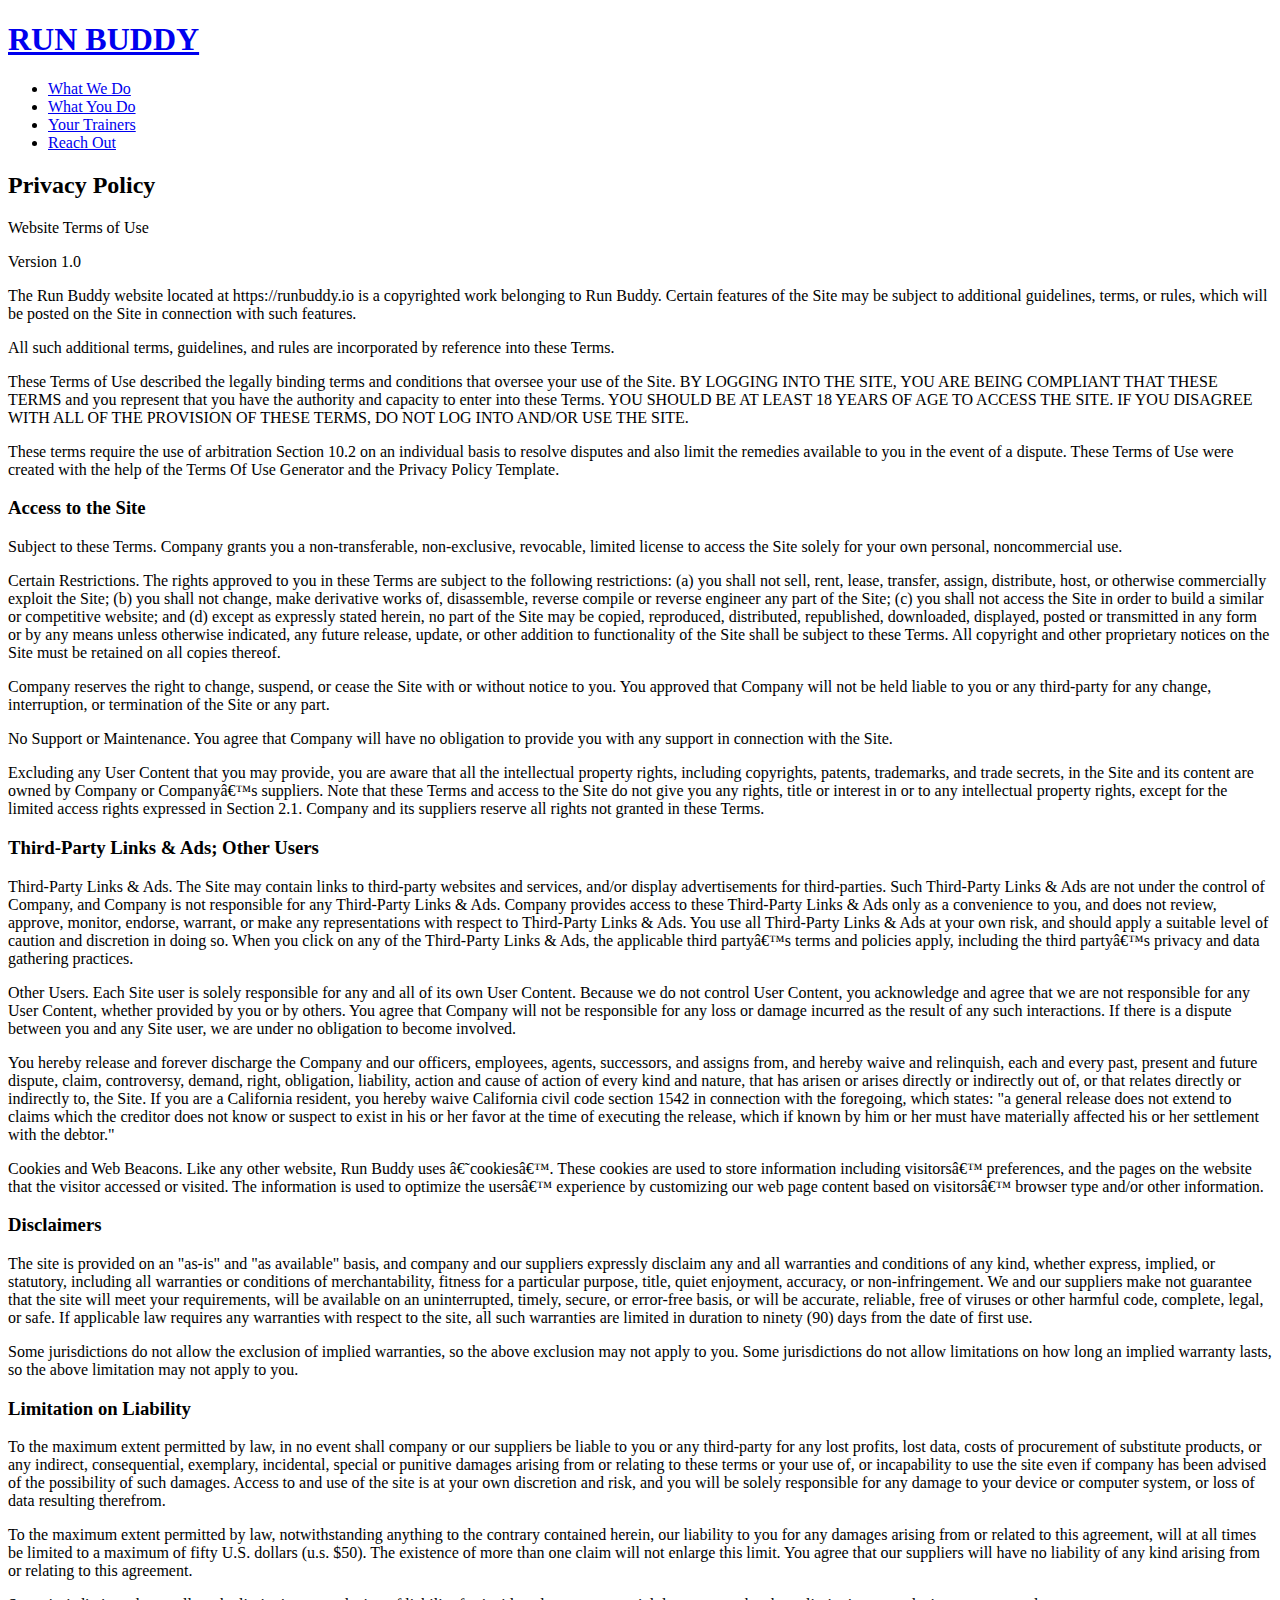
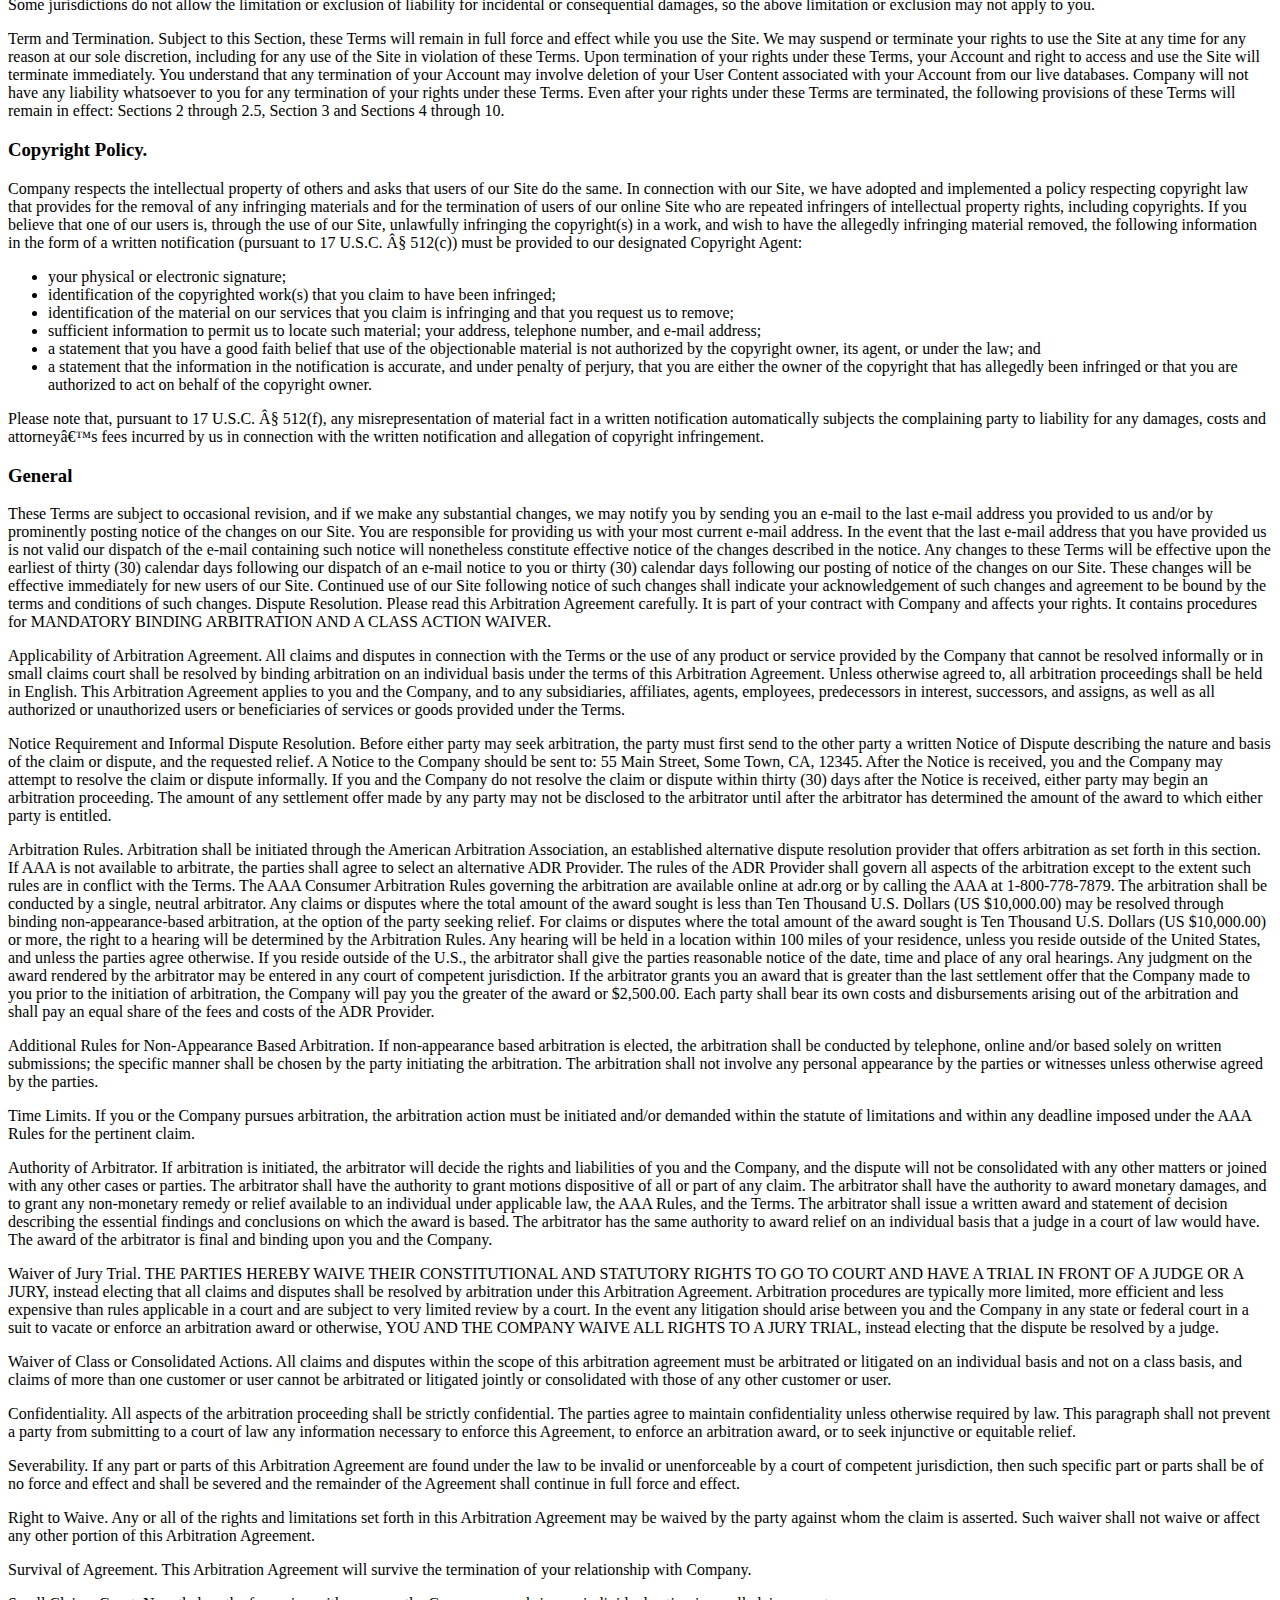
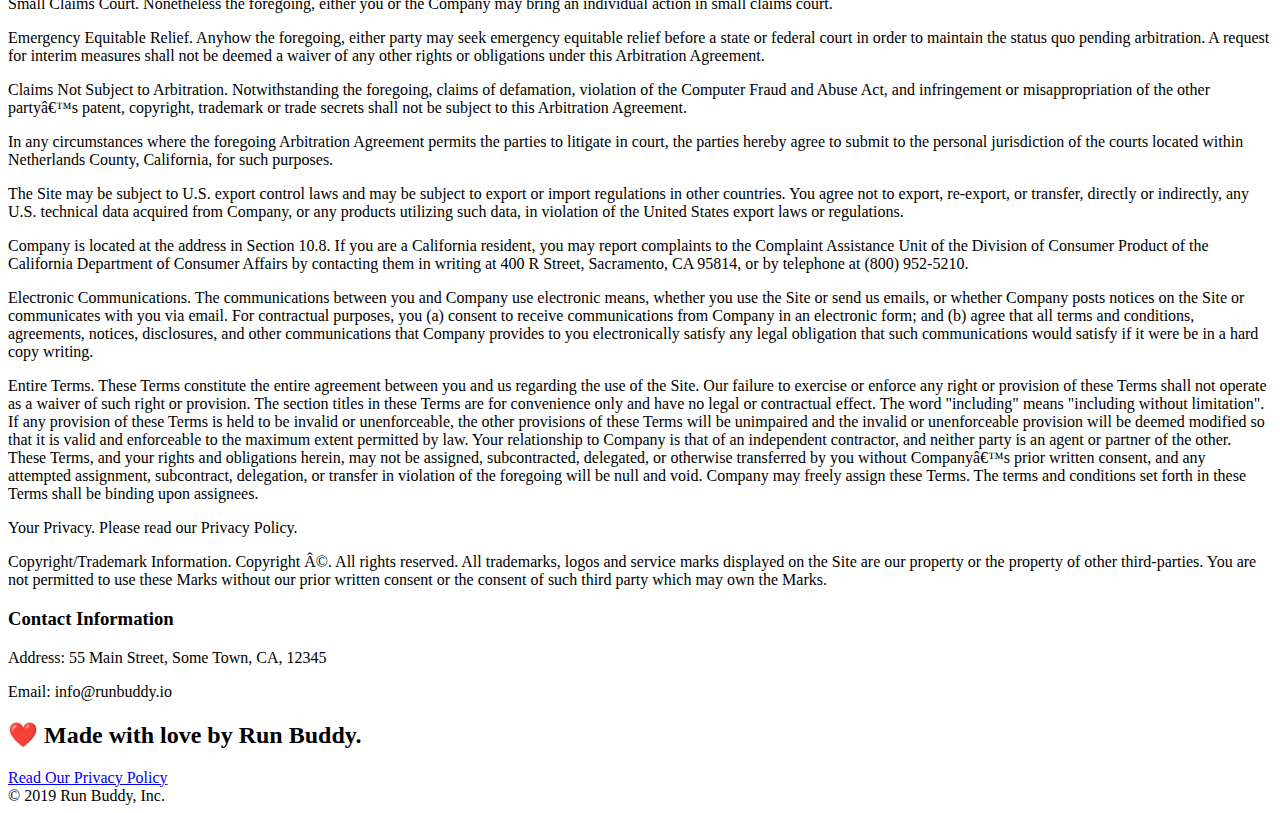
==== privacy-policy.html @ 2b1c7344 "added privacy-policy html and formatted index.html some as well" ====
<!DOCTYPE html>
<html lang="en">
  <head>
    <meta charset="UTF-8" />
    <title>Privacy Policy-Run Buddy</title>
  </head>
  <body>
      <header>
            <h1>  
                <a href="/">RUN BUDDY</a>
            </h1>
            <nav>
                <ul>
                    <li>
                        <a href="./index.html#what-we-do">What We Do</a>
                    </li>

                    <li>
                        <a href="./index.html#what-you-do">What You Do</a>
                    </li>

                    <li>
                        <a href="./index.html#your-trainers">Your Trainers</a>
                    </li>

                    <li>
                        <a href="./index.html#reach-out">Reach Out</a>
                    </li>
                </ul>
            </nav>
        </header>
        <section class="hero">
            <h2 class="page-title">
                Privacy Policy
            </h2>
        </section>
        <article class="secondary-content">
            <p>
                Website Terms of Use
              </p>
        
              <p>
                Version 1.0
              </p>
        
              <p>
                The Run Buddy website located at https://runbuddy.io is a copyrighted work belonging to Run Buddy. Certain
                features of the Site may be subject to additional guidelines, terms, or rules, which will be posted on the Site
                in connection with such features.
              </p>
        
              <p>
                All such additional terms, guidelines, and rules are incorporated by reference into these Terms.
              </p>
        
              <p>
                These Terms of Use described the legally binding terms and conditions that oversee your use of the Site. BY
                LOGGING INTO THE SITE, YOU ARE BEING COMPLIANT THAT THESE TERMS and you represent that you have the authority
                and capacity to enter into these Terms. YOU SHOULD BE AT LEAST 18 YEARS OF AGE TO ACCESS THE SITE. IF YOU
                DISAGREE WITH ALL OF THE PROVISION OF THESE TERMS, DO NOT LOG INTO AND/OR USE THE SITE.
              </p>
        
              <p>
                These terms require the use of arbitration Section 10.2 on an individual basis to resolve disputes and also
                limit the remedies available to you in the event of a dispute. These Terms of Use were created with the help of
                the Terms Of Use Generator and the Privacy Policy Template.
              </p>
        
              <h3>
                Access to the Site
              </h3>
        
              <p>
                Subject to these Terms. Company grants you a non-transferable, non-exclusive, revocable, limited license to
                access the Site solely for your own personal, noncommercial use.
              </p>
        
              <p>
                Certain Restrictions. The rights approved to you in these Terms are subject to the following restrictions: (a)
                you shall not sell, rent, lease, transfer, assign, distribute, host, or otherwise commercially exploit the Site;
                (b) you shall not change, make derivative works of, disassemble, reverse compile or reverse engineer any part of
                the Site; (c) you shall not access the Site in order to build a similar or competitive website; and (d) except
                as expressly stated herein, no part of the Site may be copied, reproduced, distributed, republished, downloaded,
                displayed, posted or transmitted in any form or by any means unless otherwise indicated, any future release,
                update, or other addition to functionality of the Site shall be subject to these Terms. All copyright and other
                proprietary notices on the Site must be retained on all copies thereof.
              </p>
        
              <p>
                Company reserves the right to change, suspend, or cease the Site with or without notice to you. You approved
                that Company will not be held liable to you or any third-party for any change, interruption, or termination of
                the Site or any part.
              </p>
        
              <p>
                No Support or Maintenance. You agree that Company will have no obligation to provide you with any support in
                connection with the Site.
              </p>
        
              <p>
                Excluding any User Content that you may provide, you are aware that all the intellectual property rights,
                including copyrights, patents, trademarks, and trade secrets, in the Site and its content are owned by Company
                or Companyâ€™s suppliers. Note that these Terms and access to the Site do not give you any rights, title or
                interest in or to any intellectual property rights, except for the limited access rights expressed in Section
                2.1. Company and its suppliers reserve all rights not granted in these Terms.
              </p>
        
              <h3>
                Third-Party Links & Ads; Other Users
              </h3>
        
              <p>
                Third-Party Links & Ads. The Site may contain links to third-party websites and services, and/or display
                advertisements for third-parties. Such Third-Party Links & Ads are not under the control of Company, and Company
                is not responsible for any Third-Party Links & Ads. Company provides access to these Third-Party Links & Ads
                only as a convenience to you, and does not review, approve, monitor, endorse, warrant, or make any
                representations with respect to Third-Party Links & Ads. You use all Third-Party Links & Ads at your own risk,
                and should apply a suitable level of caution and discretion in doing so. When you click on any of the
                Third-Party Links & Ads, the applicable third partyâ€™s terms and policies apply, including the third partyâ€™s
                privacy and data gathering practices.
              </p>
        
              <p>
                Other Users. Each Site user is solely responsible for any and all of its own User Content. Because we do not
                control User Content, you acknowledge and agree that we are not responsible for any User Content, whether
                provided by you or by others. You agree that Company will not be responsible for any loss or damage incurred as
                the result of any such interactions. If there is a dispute between you and any Site user, we are under no
                obligation to become involved.
              </p>
        
              <p>
                You hereby release and forever discharge the Company and our officers, employees, agents, successors, and
                assigns from, and hereby waive and relinquish, each and every past, present and future dispute, claim,
                controversy, demand, right, obligation, liability, action and cause of action of every kind and nature, that has
                arisen or arises directly or indirectly out of, or that relates directly or indirectly to, the Site. If you are
                a California resident, you hereby waive California civil code section 1542 in connection with the foregoing,
                which states: "a general release does not extend to claims which the creditor does not know or suspect to exist
                in his or her favor at the time of executing the release, which if known by him or her must have materially
                affected his or her settlement with the debtor."
              </p>
        
              <p>
                Cookies and Web Beacons. Like any other website, Run Buddy uses â€˜cookiesâ€™. These cookies are used to store
                information including visitorsâ€™ preferences, and the pages on the website that the visitor accessed or visited.
                The information is used to optimize the usersâ€™ experience by customizing our web page content based on visitorsâ€™
                browser type and/or other information.
              </p>
        
              <h3>
                Disclaimers
              </h3>
        
              <p>
                The site is provided on an "as-is" and "as available" basis, and company and our suppliers expressly disclaim
                any and all warranties and conditions of any kind, whether express, implied, or statutory, including all
                warranties or conditions of merchantability, fitness for a particular purpose, title, quiet enjoyment, accuracy,
                or non-infringement. We and our suppliers make not guarantee that the site will meet your requirements, will be
                available on an uninterrupted, timely, secure, or error-free basis, or will be accurate, reliable, free of
                viruses or other harmful code, complete, legal, or safe. If applicable law requires any warranties with respect
                to the site, all such warranties are limited in duration to ninety (90) days from the date of first use.
              </p>
        
              <p>
                Some jurisdictions do not allow the exclusion of implied warranties, so the above exclusion may not apply to
                you. Some jurisdictions do not allow limitations on how long an implied warranty lasts, so the above limitation
                may not apply to you.
              </p>
        
              <h3>
                Limitation on Liability
              </h3>
        
              <p>
                To the maximum extent permitted by law, in no event shall company or our suppliers be liable to you or any
                third-party for any lost profits, lost data, costs of procurement of substitute products, or any indirect,
                consequential, exemplary, incidental, special or punitive damages arising from or relating to these terms or
                your use of, or incapability to use the site even if company has been advised of the possibility of such
                damages. Access to and use of the site is at your own discretion and risk, and you will be solely responsible
                for any damage to your device or computer system, or loss of data resulting therefrom.
              </p>
        
              <p>
                To the maximum extent permitted by law, notwithstanding anything to the contrary contained herein, our liability
                to you for any damages arising from or related to this agreement, will at all times be limited to a maximum of
                fifty U.S. dollars (u.s. $50). The existence of more than one claim will not enlarge this limit. You agree that
                our suppliers will have no liability of any kind arising from or relating to this agreement.
              </p>
        
              <p>
                Some jurisdictions do not allow the limitation or exclusion of liability for incidental or consequential
                damages, so the above limitation or exclusion may not apply to you.
              </p>
        
              <p>
                Term and Termination. Subject to this Section, these Terms will remain in full force and effect while you use
                the Site. We may suspend or terminate your rights to use the Site at any time for any reason at our sole
                discretion, including for any use of the Site in violation of these Terms. Upon termination of your rights under
                these Terms, your Account and right to access and use the Site will terminate immediately. You understand that
                any termination of your Account may involve deletion of your User Content associated with your Account from our
                live databases. Company will not have any liability whatsoever to you for any termination of your rights under
                these Terms. Even after your rights under these Terms are terminated, the following provisions of these Terms
                will remain in effect: Sections 2 through 2.5, Section 3 and Sections 4 through 10.
              </p>
        
              <h3>
                Copyright Policy.
              </h3>
        
              <p>
                Company respects the intellectual property of others and asks that users of our Site do the same. In connection
                with our Site, we have adopted and implemented a policy respecting copyright law that provides for the removal
                of any infringing materials and for the termination of users of our online Site who are repeated infringers of
                intellectual property rights, including copyrights. If you believe that one of our users is, through the use of
                our Site, unlawfully infringing the copyright(s) in a work, and wish to have the allegedly infringing material
                removed, the following information in the form of a written notification (pursuant to 17 U.S.C. Â§ 512(c)) must
                be provided to our designated Copyright Agent:
              </p>
        
              <ul>
                <li>
                  your physical or electronic signature;
                </li>
                <li>
                  identification of the copyrighted work(s) that you claim to have been infringed;
                </li>
                <li>
                  identification of the material on our services that you claim is infringing and that you request us to remove;
                </li>
                <li>
                  sufficient information to permit us to locate such material; your address, telephone number, and e-mail
                  address;
                </li>
                <li>
                  a statement that you have a good faith belief that use of the objectionable material is not authorized by the
                  copyright owner, its agent, or under the law; and
                </li>
                <li>
                  a statement that the information in the notification is accurate, and under penalty of perjury, that you are
                  either the owner of the copyright that has allegedly been infringed or that you are authorized to act on
                  behalf of the copyright owner.
                </li>
              </ul>
        
              <p>
                Please note that, pursuant to 17 U.S.C. Â§ 512(f), any misrepresentation of material fact in a written
                notification automatically subjects the complaining party to liability for any damages, costs and attorneyâ€™s
                fees incurred by us in connection with the written notification and allegation of copyright infringement.
              </p>
        
              <h3>
                General
              </h3>
        
              <p>
                These Terms are subject to occasional revision, and if we make any substantial changes, we may notify you by
                sending you an e-mail to the last e-mail address you provided to us and/or by prominently posting notice of the
                changes on our Site. You are responsible for providing us with your most current e-mail address. In the event
                that the last e-mail address that you have provided us is not valid our dispatch of the e-mail containing such
                notice will nonetheless constitute effective notice of the changes described in the notice. Any changes to these
                Terms will be effective upon the earliest of thirty (30) calendar days following our dispatch of an e-mail
                notice to you or thirty (30) calendar days following our posting of notice of the changes on our Site. These
                changes will be effective immediately for new users of our Site. Continued use of our Site following notice of
                such changes shall indicate your acknowledgement of such changes and agreement to be bound by the terms and
                conditions of such changes. Dispute Resolution. Please read this Arbitration Agreement carefully. It is part of
                your contract with Company and affects your rights. It contains procedures for MANDATORY BINDING ARBITRATION AND
                A CLASS ACTION WAIVER.
              </p>
        
              <p>
                Applicability of Arbitration Agreement. All claims and disputes in connection with the Terms or the use of any
                product or service provided by the Company that cannot be resolved informally or in small claims court shall be
                resolved by binding arbitration on an individual basis under the terms of this Arbitration Agreement. Unless
                otherwise agreed to, all arbitration proceedings shall be held in English. This Arbitration Agreement applies to
                you and the Company, and to any subsidiaries, affiliates, agents, employees, predecessors in interest,
                successors, and assigns, as well as all authorized or unauthorized users or beneficiaries of services or goods
                provided under the Terms.
              </p>
        
              <p>
                Notice Requirement and Informal Dispute Resolution. Before either party may seek arbitration, the party must
                first send to the other party a written Notice of Dispute describing the nature and basis of the claim or
                dispute, and the requested relief. A Notice to the Company should be sent to: 55 Main Street, Some Town, CA,
                12345. After the Notice is received, you and the Company may attempt to resolve the claim or dispute informally.
                If you and the Company do not resolve the claim or dispute within thirty (30) days after the Notice is received,
                either party may begin an arbitration proceeding. The amount of any settlement offer made by any party may not
                be disclosed to the arbitrator until after the arbitrator has determined the amount of the award to which either
                party is entitled.
              </p>
        
              <p>
                Arbitration Rules. Arbitration shall be initiated through the American Arbitration Association, an established
                alternative dispute resolution provider that offers arbitration as set forth in this section. If AAA is not
                available to arbitrate, the parties shall agree to select an alternative ADR Provider. The rules of the ADR
                Provider shall govern all aspects of the arbitration except to the extent such rules are in conflict with the
                Terms. The AAA Consumer Arbitration Rules governing the arbitration are available online at adr.org or by
                calling the AAA at 1-800-778-7879. The arbitration shall be conducted by a single, neutral arbitrator. Any
                claims or disputes where the total amount of the award sought is less than Ten Thousand U.S. Dollars (US
                $10,000.00) may be resolved through binding non-appearance-based arbitration, at the option of the party seeking
                relief. For claims or disputes where the total amount of the award sought is Ten Thousand U.S. Dollars (US
                $10,000.00) or more, the right to a hearing will be determined by the Arbitration Rules. Any hearing will be
                held in a location within 100 miles of your residence, unless you reside outside of the United States, and
                unless the parties agree otherwise. If you reside outside of the U.S., the arbitrator shall give the parties
                reasonable notice of the date, time and place of any oral hearings. Any judgment on the award rendered by the
                arbitrator may be entered in any court of competent jurisdiction. If the arbitrator grants you an award that is
                greater than the last settlement offer that the Company made to you prior to the initiation of arbitration, the
                Company will pay you the greater of the award or $2,500.00. Each party shall bear its own costs and
                disbursements arising out of the arbitration and shall pay an equal share of the fees and costs of the ADR
                Provider.
              </p>
        
              <p>
                Additional Rules for Non-Appearance Based Arbitration. If non-appearance based arbitration is elected, the
                arbitration shall be conducted by telephone, online and/or based solely on written submissions; the specific
                manner shall be chosen by the party initiating the arbitration. The arbitration shall not involve any personal
                appearance by the parties or witnesses unless otherwise agreed by the parties.
              </p>
        
              <p>
                Time Limits. If you or the Company pursues arbitration, the arbitration action must be initiated and/or demanded
                within the statute of limitations and within any deadline imposed under the AAA Rules for the pertinent claim.
              </p>
        
              <p>
                Authority of Arbitrator. If arbitration is initiated, the arbitrator will decide the rights and liabilities of
                you and the Company, and the dispute will not be consolidated with any other matters or joined with any other
                cases or parties. The arbitrator shall have the authority to grant motions dispositive of all or part of any
                claim. The arbitrator shall have the authority to award monetary damages, and to grant any non-monetary remedy
                or relief available to an individual under applicable law, the AAA Rules, and the Terms. The arbitrator shall
                issue a written award and statement of decision describing the essential findings and conclusions on which the
                award is based. The arbitrator has the same authority to award relief on an individual basis that a judge in a
                court of law would have. The award of the arbitrator is final and binding upon you and the Company.
              </p>
        
              <p>
                Waiver of Jury Trial. THE PARTIES HEREBY WAIVE THEIR CONSTITUTIONAL AND STATUTORY RIGHTS TO GO TO COURT AND HAVE
                A TRIAL IN FRONT OF A JUDGE OR A JURY, instead electing that all claims and disputes shall be resolved by
                arbitration under this Arbitration Agreement. Arbitration procedures are typically more limited, more efficient
                and less expensive than rules applicable in a court and are subject to very limited review by a court. In the
                event any litigation should arise between you and the Company in any state or federal court in a suit to vacate
                or enforce an arbitration award or otherwise, YOU AND THE COMPANY WAIVE ALL RIGHTS TO A JURY TRIAL, instead
                electing that the dispute be resolved by a judge.
              </p>
        
              <p>
                Waiver of Class or Consolidated Actions. All claims and disputes within the scope of this arbitration agreement
                must be arbitrated or litigated on an individual basis and not on a class basis, and claims of more than one
                customer or user cannot be arbitrated or litigated jointly or consolidated with those of any other customer or
                user.
              </p>
        
              <p>
                Confidentiality. All aspects of the arbitration proceeding shall be strictly confidential. The parties agree to
                maintain confidentiality unless otherwise required by law. This paragraph shall not prevent a party from
                submitting to a court of law any information necessary to enforce this Agreement, to enforce an arbitration
                award, or to seek injunctive or equitable relief.
              </p>
        
              <p>
                Severability. If any part or parts of this Arbitration Agreement are found under the law to be invalid or
                unenforceable by a court of competent jurisdiction, then such specific part or parts shall be of no force and
                effect and shall be severed and the remainder of the Agreement shall continue in full force and effect.
              </p>
        
              <p>
                Right to Waive. Any or all of the rights and limitations set forth in this Arbitration Agreement may be waived
                by the party against whom the claim is asserted. Such waiver shall not waive or affect any other portion of this
                Arbitration Agreement.
              </p>
        
              <p>
                Survival of Agreement. This Arbitration Agreement will survive the termination of your relationship with
                Company.
              </p>
        
              <p>
                Small Claims Court. Nonetheless the foregoing, either you or the Company may bring an individual action in small
                claims court.
              </p>
        
              <p>
                Emergency Equitable Relief. Anyhow the foregoing, either party may seek emergency equitable relief before a
                state or federal court in order to maintain the status quo pending arbitration. A request for interim measures
                shall not be deemed a waiver of any other rights or obligations under this Arbitration Agreement.
              </p>
        
              <p>
                Claims Not Subject to Arbitration. Notwithstanding the foregoing, claims of defamation, violation of the
                Computer Fraud and Abuse Act, and infringement or misappropriation of the other partyâ€™s patent, copyright,
                trademark or trade secrets shall not be subject to this Arbitration Agreement.
              </p>
        
              <p>
                In any circumstances where the foregoing Arbitration Agreement permits the parties to litigate in court, the
                parties hereby agree to submit to the personal jurisdiction of the courts located within Netherlands County,
                California, for such purposes.
              </p>
        
              <p>
                The Site may be subject to U.S. export control laws and may be subject to export or import regulations in other
                countries. You agree not to export, re-export, or transfer, directly or indirectly, any U.S. technical data
                acquired from Company, or any products utilizing such data, in violation of the United States export laws or
                regulations.
              </p>
        
              <p>
                Company is located at the address in Section 10.8. If you are a California resident, you may report complaints
                to the Complaint Assistance Unit of the Division of Consumer Product of the California Department of Consumer
                Affairs by contacting them in writing at 400 R Street, Sacramento, CA 95814, or by telephone at (800) 952-5210.
              </p>
        
              <p>
                Electronic Communications. The communications between you and Company use electronic means, whether you use the
                Site or send us emails, or whether Company posts notices on the Site or communicates with you via email. For
                contractual purposes, you (a) consent to receive communications from Company in an electronic form; and (b)
                agree that all terms and conditions, agreements, notices, disclosures, and other communications that Company
                provides to you electronically satisfy any legal obligation that such communications would satisfy if it were be
                in a hard copy writing.
              </p>
        
              <p>
                Entire Terms. These Terms constitute the entire agreement between you and us regarding the use of the Site. Our
                failure to exercise or enforce any right or provision of these Terms shall not operate as a waiver of such right
                or provision. The section titles in these Terms are for convenience only and have no legal or contractual
                effect. The word "including" means "including without limitation". If any provision of these Terms is held to be
                invalid or unenforceable, the other provisions of these Terms will be unimpaired and the invalid or
                unenforceable provision will be deemed modified so that it is valid and enforceable to the maximum extent
                permitted by law. Your relationship to Company is that of an independent contractor, and neither party is an
                agent or partner of the other. These Terms, and your rights and obligations herein, may not be assigned,
                subcontracted, delegated, or otherwise transferred by you without Companyâ€™s prior written consent, and any
                attempted assignment, subcontract, delegation, or transfer in violation of the foregoing will be null and void.
                Company may freely assign these Terms. The terms and conditions set forth in these Terms shall be binding upon
                assignees.
              </p>
        
              <p>
                Your Privacy. Please read our Privacy Policy.
              </p>
        
              <p>
                Copyright/Trademark Information. Copyright Â©. All rights reserved. All trademarks, logos and service marks
                displayed on the Site are our property or the property of other third-parties. You are not permitted to use
                these Marks without our prior written consent or the consent of such third party which may own the Marks.
              </p>
        
              <h3>
                Contact Information
              </h3>
        
              <p>
                Address: 55 Main Street, Some Town, CA, 12345
              </p>
        
              <p>
                Email: info@runbuddy.io
              </p>        
        </article>
        <footer>
            <h2> ❤️ Made with love by Run Buddy.</h2>
            <div>
                <a href="#">Read Our Privacy Policy</a><br />
                &copy; 2019 Run Buddy, Inc.
            </div>
        </footer> 
  </body>
</html>
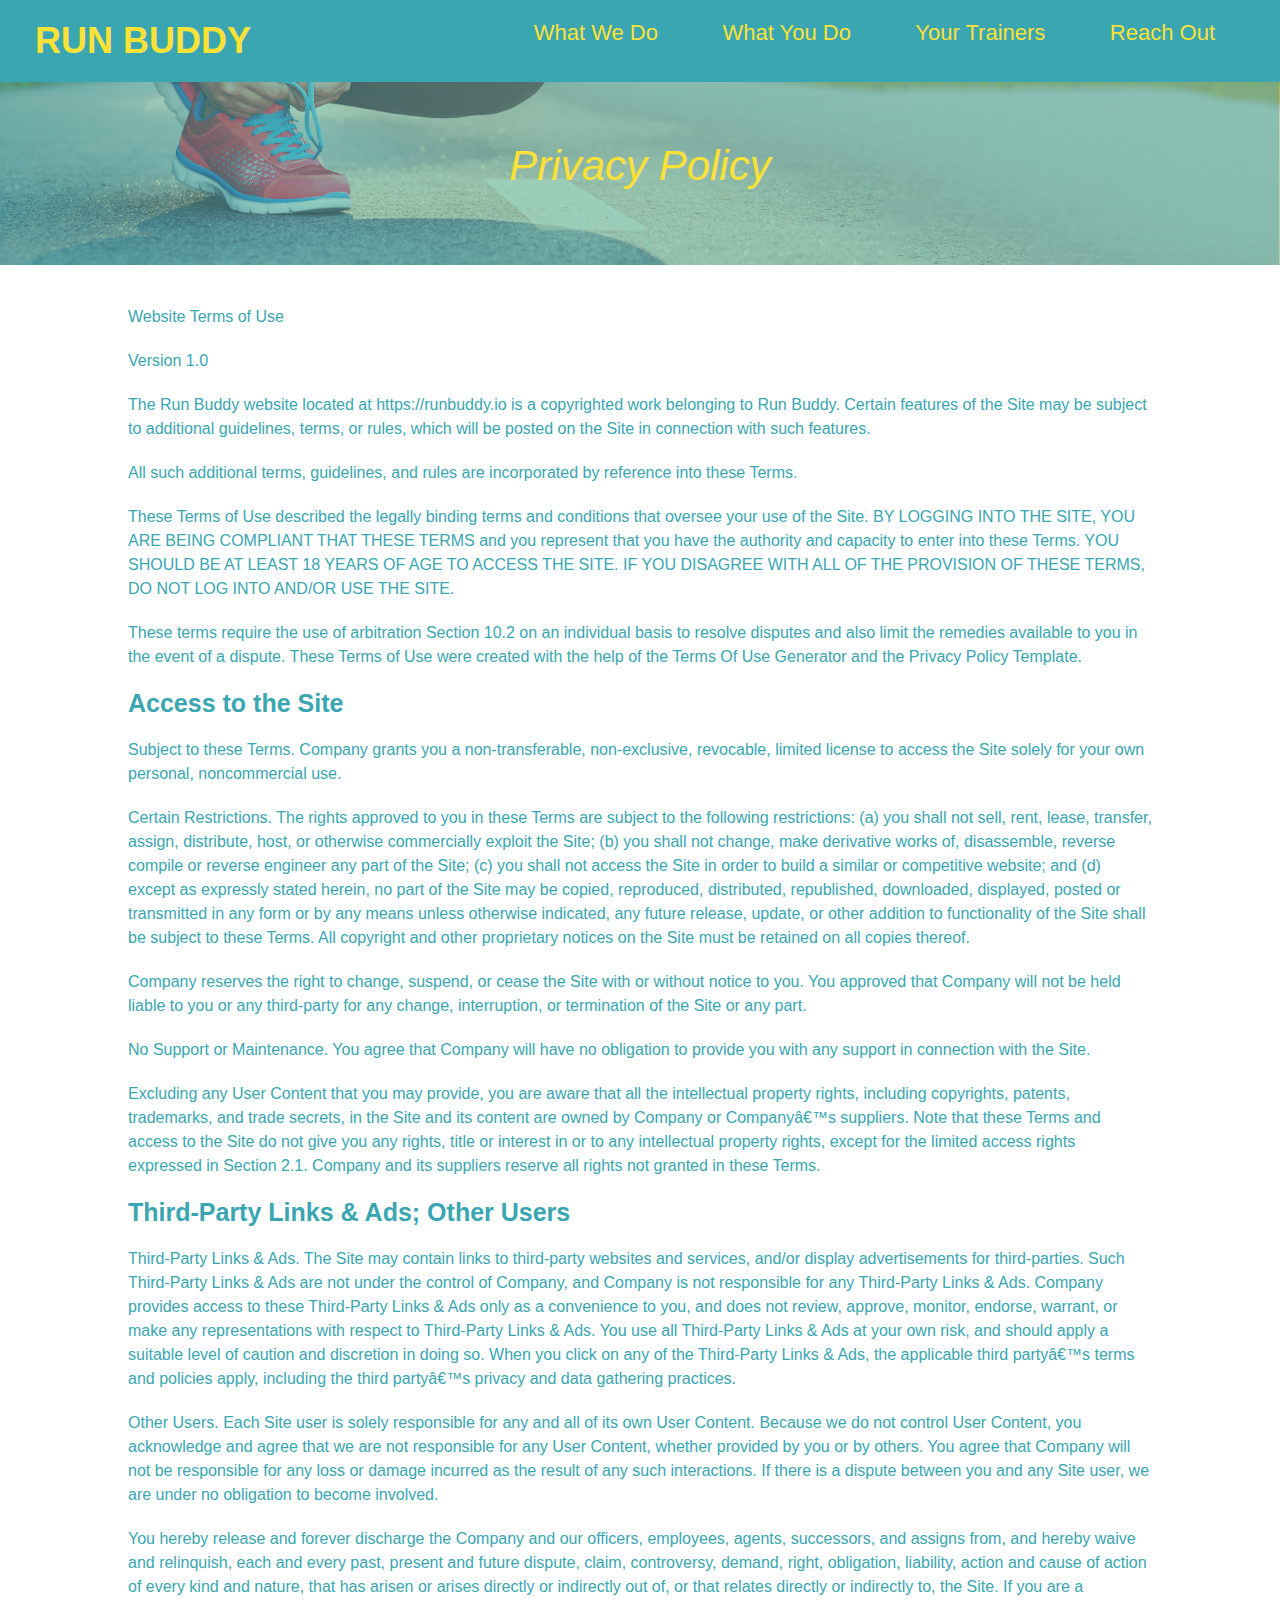
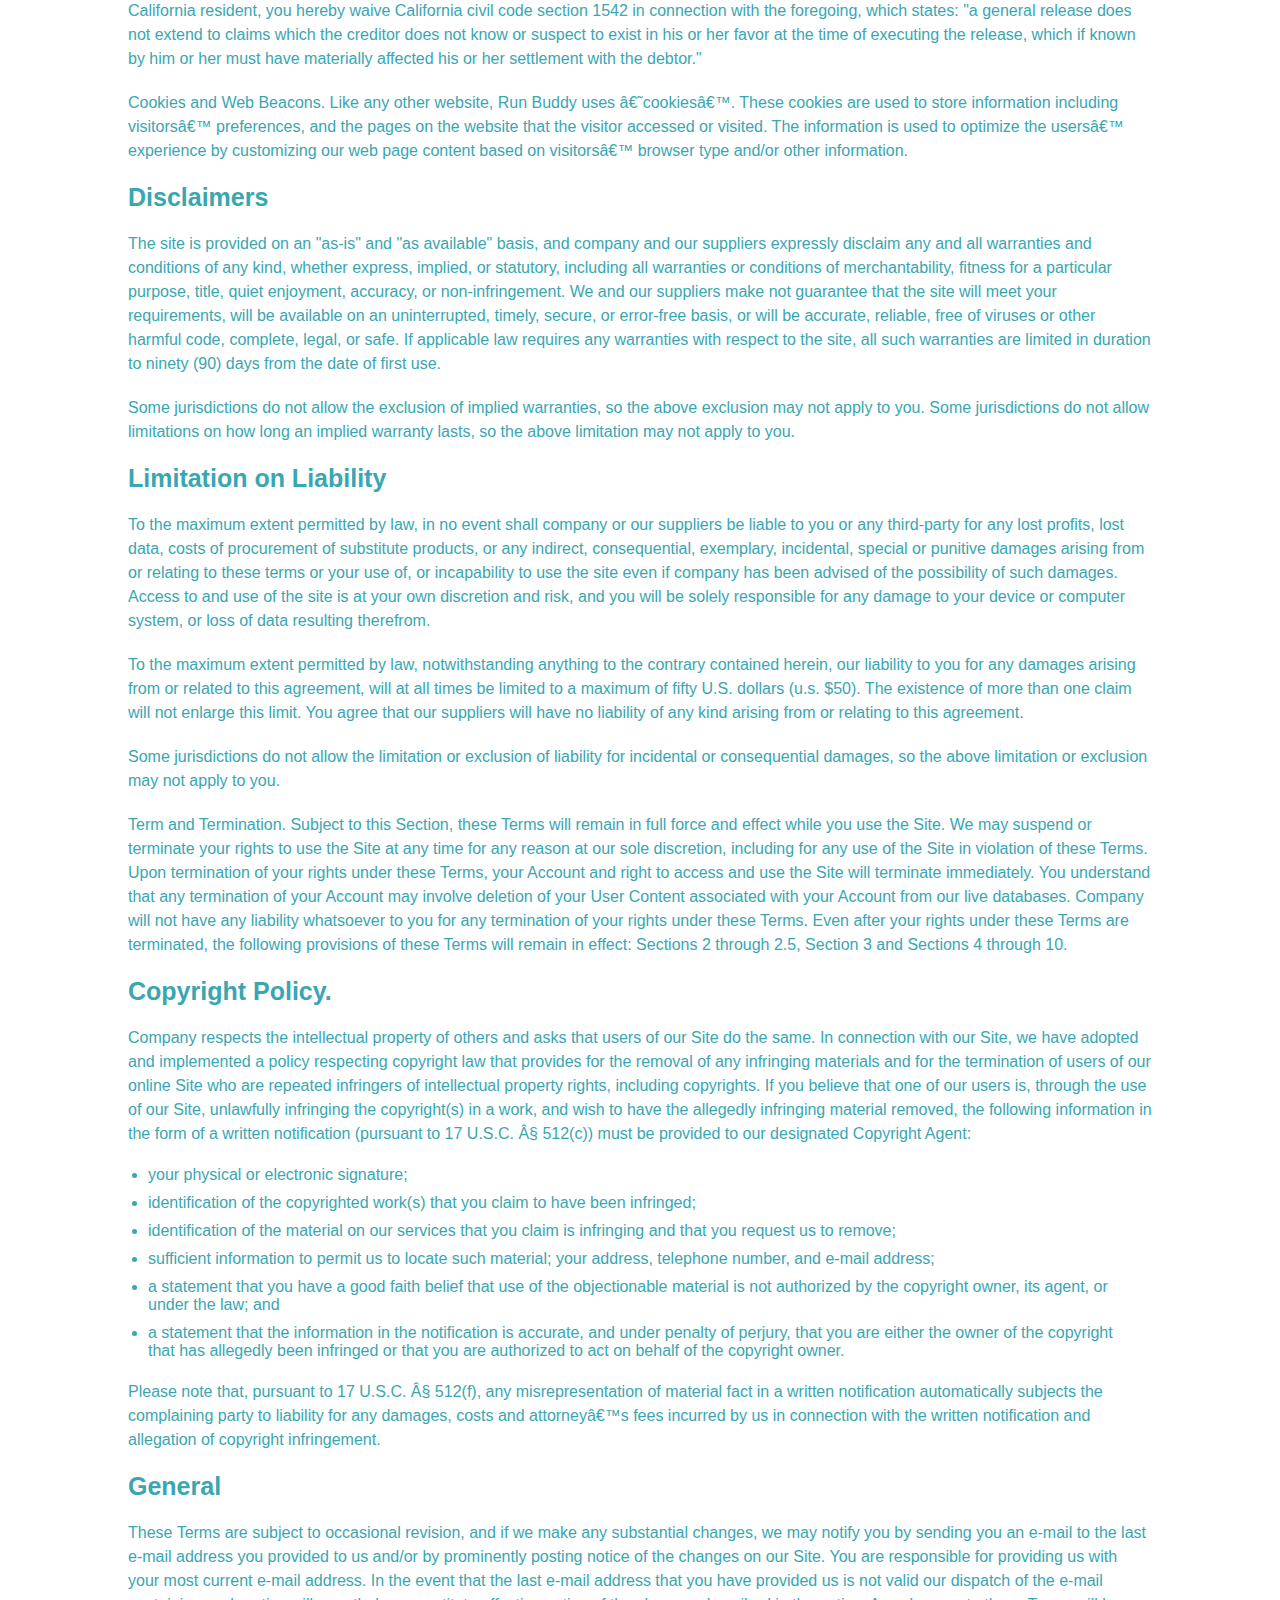
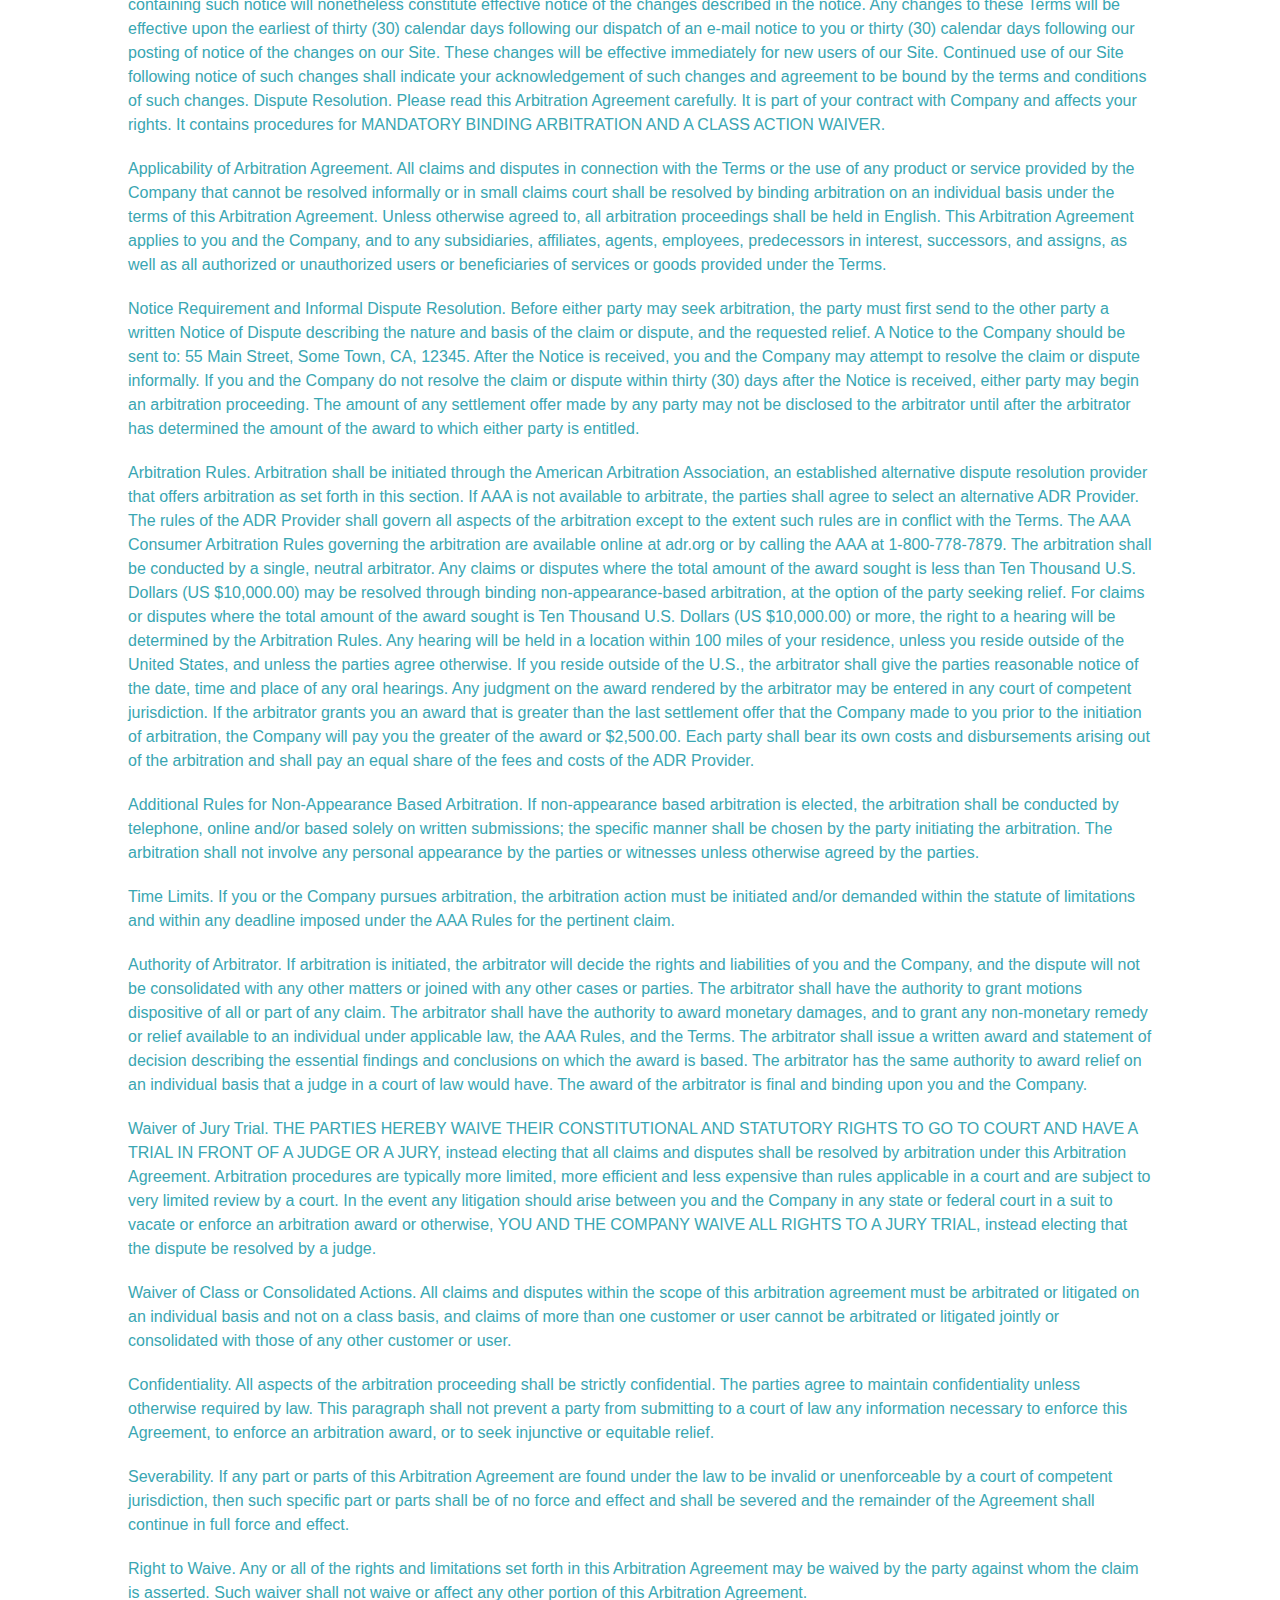
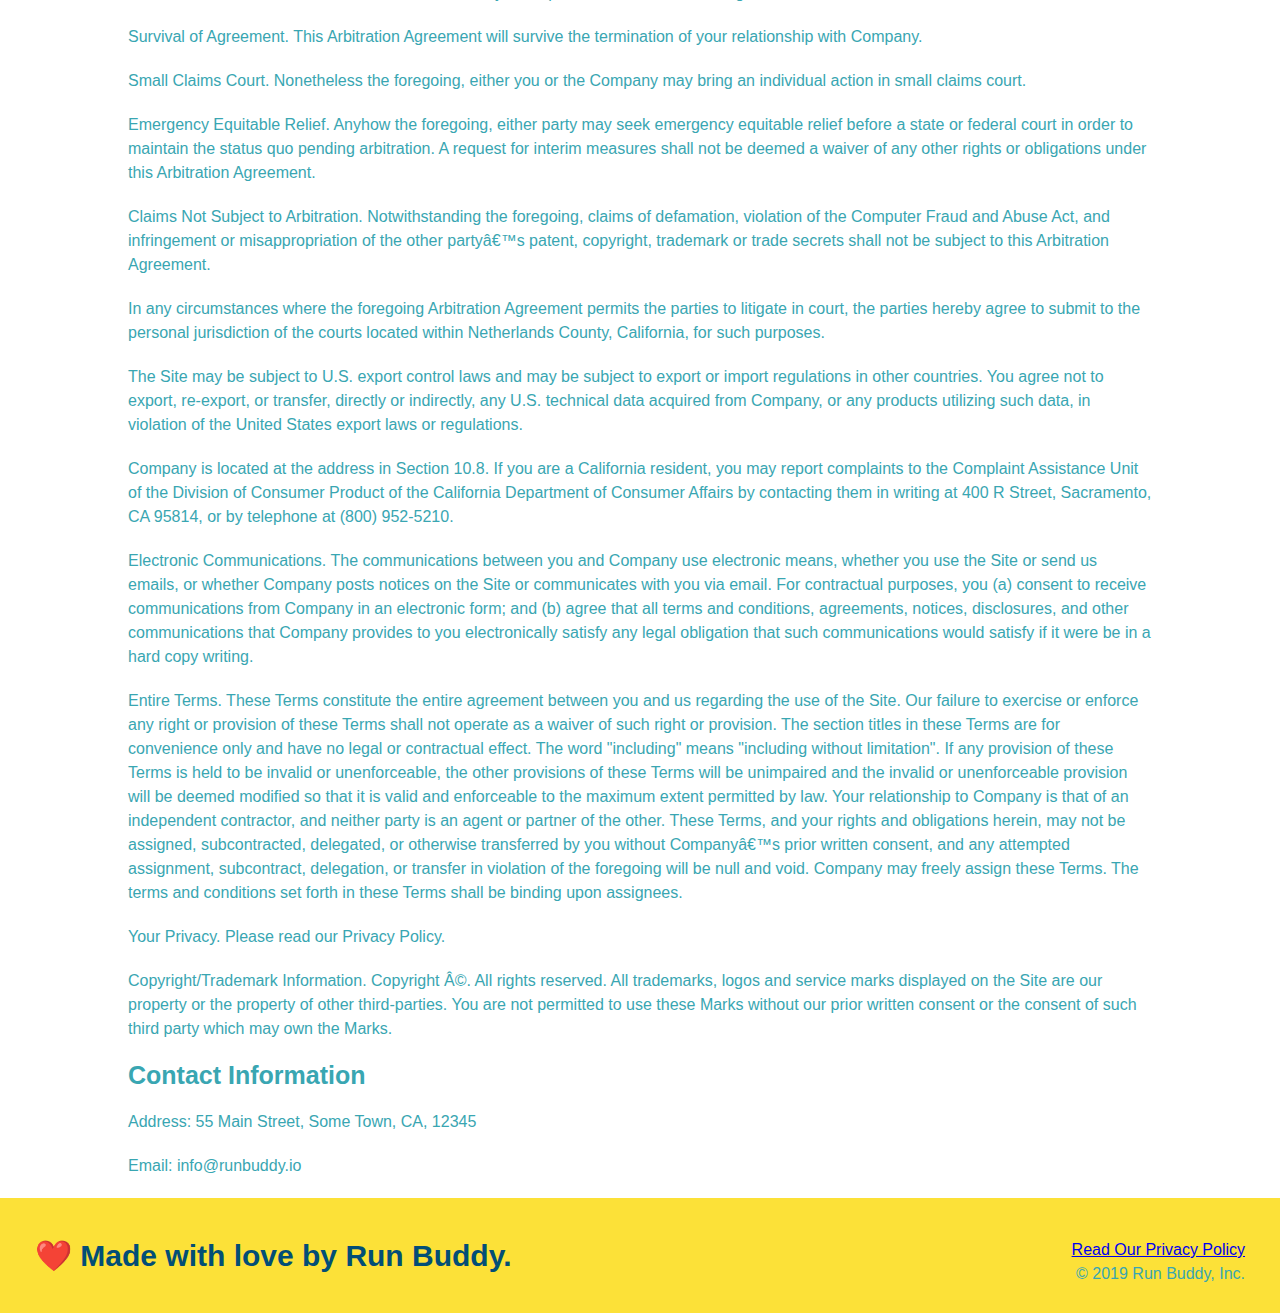
==== commit 0c322645: "added css styling with secondary-styles css file to the privacy policy page" ====
--- a/privacy-policy.html
+++ b/privacy-policy.html
@@ -3,6 +3,8 @@
   <head>
     <meta charset="UTF-8" />
     <title>Privacy Policy-Run Buddy</title>
+    <link rel="stylesheet" href="./assets/css/style.css"/>
+    <link rel="stylesheet" href="./assets/css/secondary-styles.css">
   </head>
   <body>
       <header>
--- a/assets/css/style.css
+++ b/assets/css/style.css
@@ -0,0 +1,278 @@
+* {
+    margin:0;
+    padding: 0;
+    box-sizing: border-box;
+}
+
+body {
+    color: #39a6b2;
+    font-family: Helvetica, Arial, sans-serif;
+}
+
+/*apply styles to <header>*/
+header {
+    padding: 20px 35px;
+    background-color: #39a6b2;
+}
+
+header h1 {
+    font-weight: bold;
+    font-size: 36px;
+    color: #fce138;
+    margin: o;
+    display: inline;
+}
+
+header a {
+    text-decoration: none; 
+    color: #fce138;
+}
+
+header nav {
+    float: right;
+    margin: 7px o;
+}
+
+header nav ul li {
+    display: inline;
+}
+
+header nav ul li a {
+    margin: 0 30px;
+    font-weight: lighter;
+    font-size: 22px;
+}
+
+footer {
+    background: #fce138;
+    width: 100%;
+    padding: 40px 35px;
+}
+
+footer h2 {
+    display: inline;
+    color: #024e76;
+    font-size: 30px;
+    margin: 0;
+}
+
+footer div {
+    float: right;
+    line-height: 1.5;
+    text-align: right;
+}
+
+footer a {
+    color: 024e76;
+}
+
+section {
+    padding:60px;  
+}
+
+/*Hero Style Start*/
+.hero {
+    background-image: url("../images/hero-bg.jpg");
+    height:600px;
+    background-size: cover;
+    background-position: center;
+    position: relative;
+}
+
+.hero-form {
+    border: 3px solid #024e76;
+    background-color: #fce138;
+    padding: 20px;
+    width: 500px;
+    color: #024e76;
+    position: absolute;
+    bottom:120px;
+    right:140px;
+}
+
+.hero-form h3 {
+    font-size: 24pt;
+    margin: 0;
+}
+
+.hero-form p {
+    margin: 5px 0 15px 0;
+}
+
+.form-input {
+    border: 1px solid #024e76;
+    display: block;
+    padding: 7px 15px;
+    font-size: 16px;
+    color: #024e76;
+    width: 100%;
+    margin-bottom: 15px;
+}
+
+.hero-form label {
+    margin: 0 5px;
+}
+
+.hero-form button{
+    color: #fce138;
+    background-color: #024e76;
+    border: none;
+    padding: 10px 20px;
+    font-size: 16px
+}
+/*Hero Style End*/
+
+/*What we do section*/
+.intro {
+    text-align: center;
+}
+
+.intro p {
+    line-height: 1.7;
+    color: #39a6b2;
+    width: 80%;
+    font-size: 20px;
+    margin: 0 auto;
+}
+
+/*what you do section*/
+.steps {
+    text-align: center;
+    background: #fce138;
+}
+
+/*identical stylings used throughout all of the page sections*/
+.section-title {
+    font-size: 55px;
+    color: #024e76;
+    margin-bottom: 35px;
+    padding: 0 100px 20px 100px;
+    display: inline-block;
+    border-bottom: 3px solid;
+}
+
+.primary-border {
+    border-color: #fce138;
+}
+
+.secondary-border {
+    border-color:#39a6b2;
+}
+/*end identical stylings used throughout all of the page sections*/
+
+.steps div {
+    margin-bottom: 80px;
+}
+
+.steps img {
+    width: 15%;
+    margin: 10px 0;
+}
+
+.steps h3 {
+    color: #024e76;
+    font-size: 46px;
+    margin-top: 10px;
+}
+
+.steps p {
+    color:#39a6b2;
+    font-size: 23px;
+}
+
+.steps span {
+    font-size: 38px;
+}
+
+/*Adding style to the trainer section*/
+.trainers {
+    text-align: center;
+    overflow: auto;
+}
+
+.trainer {
+    width: 900px;
+    margin: 0 auto 30px auto;
+    background: #024e76;
+    color:#fce138;
+    overflow: auto;
+}
+
+.trainer img {
+    width: 35%;
+    float: left;
+    overflow: auto;
+}
+
+.trainer-bio {
+    padding: 35px;
+    float: left;
+    width: 65%;
+    overflow: auto;
+}
+
+.text-left {
+    text-align: left;
+}
+
+.text-right {
+    text-align: right;
+}
+
+.trainer-bio h3 {
+    font-size: 32px;
+    margin-bottom:8px;
+}
+
+.trainer-bio h4 {
+    font-weight: lighter;
+    font-size: 26px;
+    margin-bottom: 25px;
+}
+
+.trainer-bio p {
+    font-size: 17px;
+    line-height: 1.3;
+}
+
+/*Styling the reach out section*/
+.contact {
+    text-align: center;
+    background-color: #024e76
+}
+
+.contact h2 {
+    color: #fce138;
+}
+
+.contact-info iframe {
+    width: 400px;
+    height: 400px;
+}
+
+.contact-info div {
+    width: 410px;
+    display: inline-block;
+    vertical-align: top;
+    text-align: left;
+    margin: 30px 0 0 60px;
+    color: white;
+  }
+
+.contact-info h3 {
+    color: #fce138;
+    font-size: 32px;
+}
+
+.contact-info p, .contact-info address {
+    margin: 20px 0;
+    line-height: 1.5;
+    font-size: 20px;
+    font-style: normal;
+}
+
+.contact-info a {
+    color: #fce138;
+}
+
+/*reach out section styling ends*/--- a/assets/css/secondary-styles.css
+++ b/assets/css/secondary-styles.css
@@ -0,0 +1,45 @@
+.hero {
+    background-position: bottom;
+    height: auto;
+    text-align: center;
+    margin-bottom: 40px;
+  }
+
+  .page-title {
+        color: #fce138;
+        display: inline-block;
+        border-bottom: 4px solid color;
+        padding: 0px 80px 15px 80px;
+        font-weight: normal;
+        font-size: 42px;
+        font-style: italic;
+  }
+
+  .secondary-content {
+      width: 80%;
+      margin: auto;
+  }
+
+  .secondary-content article {
+      color: #024e76;
+  }
+
+  .secondary-content h3 {
+      font-size: 25px;
+      margin: 20px 0px;  
+  }
+
+  .secondary-content p {
+      font-size: 16px;
+      line-height: 1.5;
+      margin: 20px 0px;
+  }
+
+  .secondary-content ul {
+      margin: 15px 20px;
+  }
+
+  .secondary-content li {
+    color:#39a6b2;
+    margin: 10px 0px;
+  }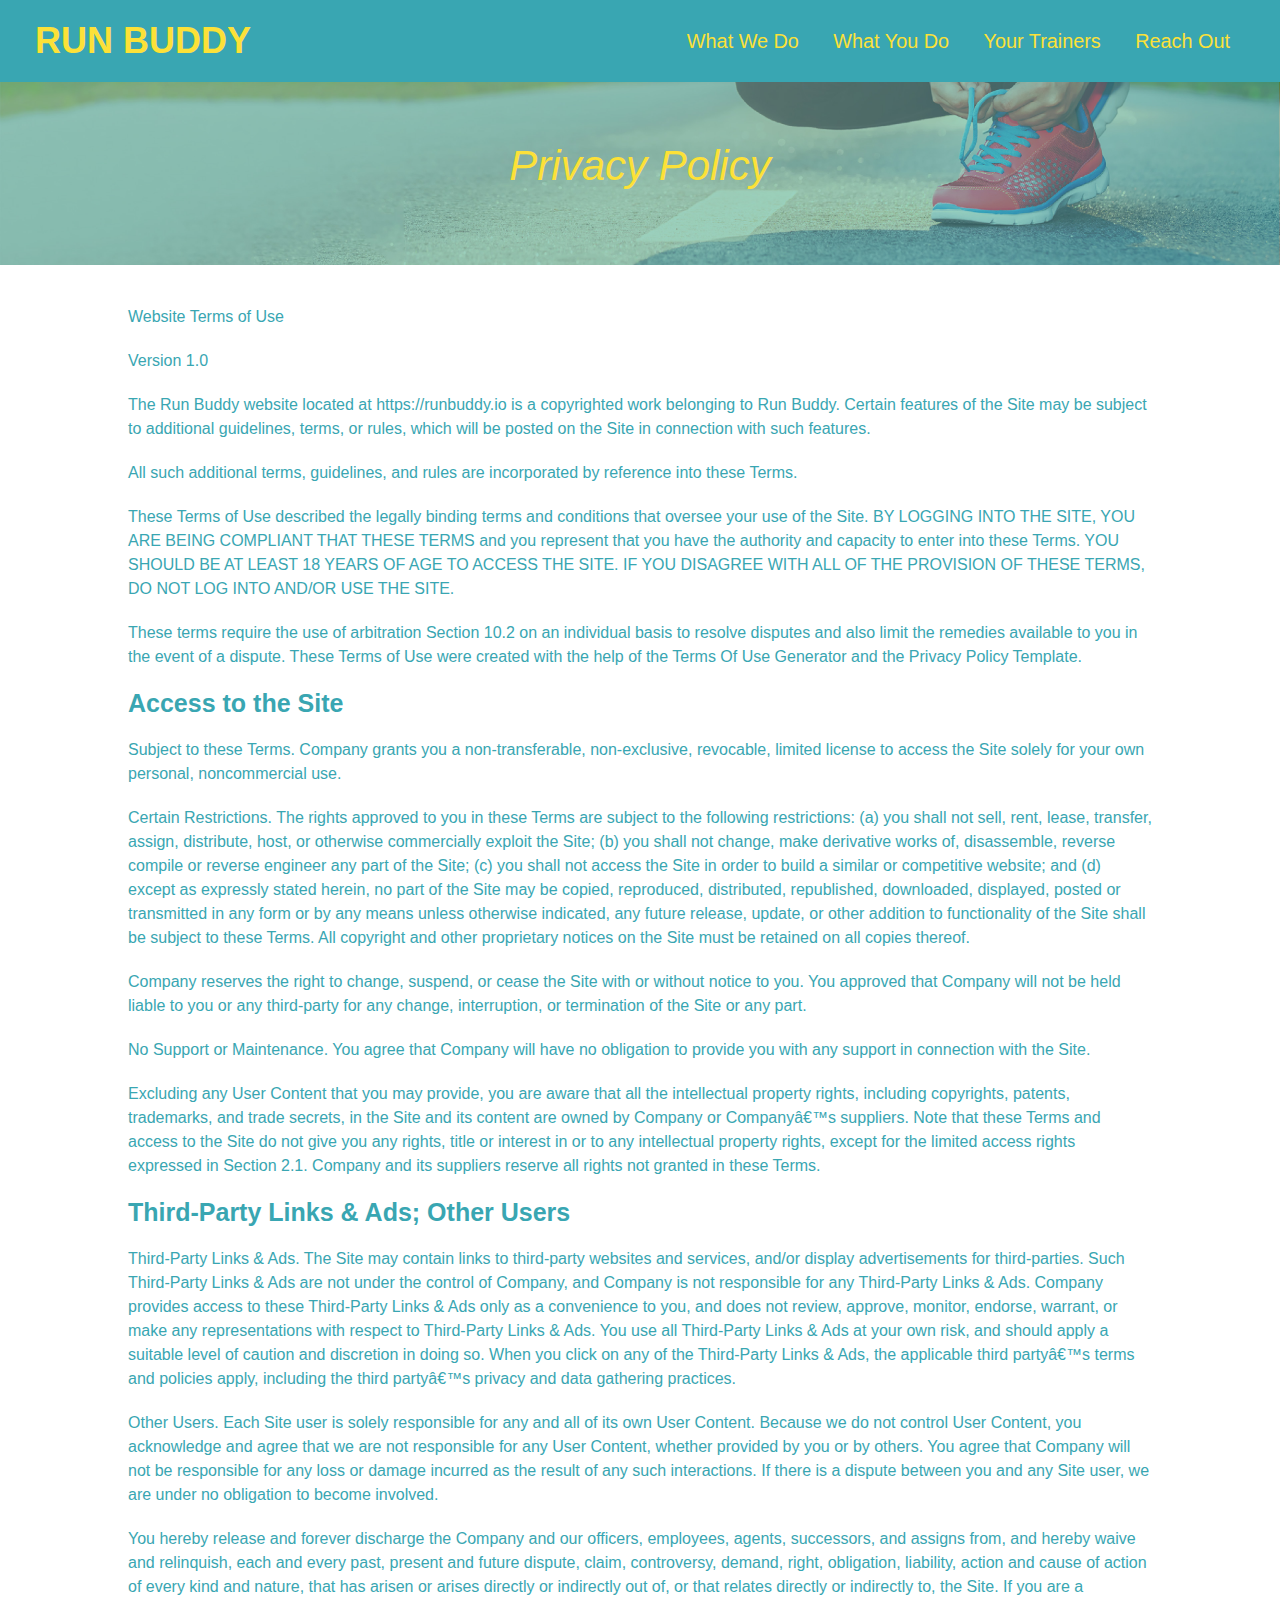
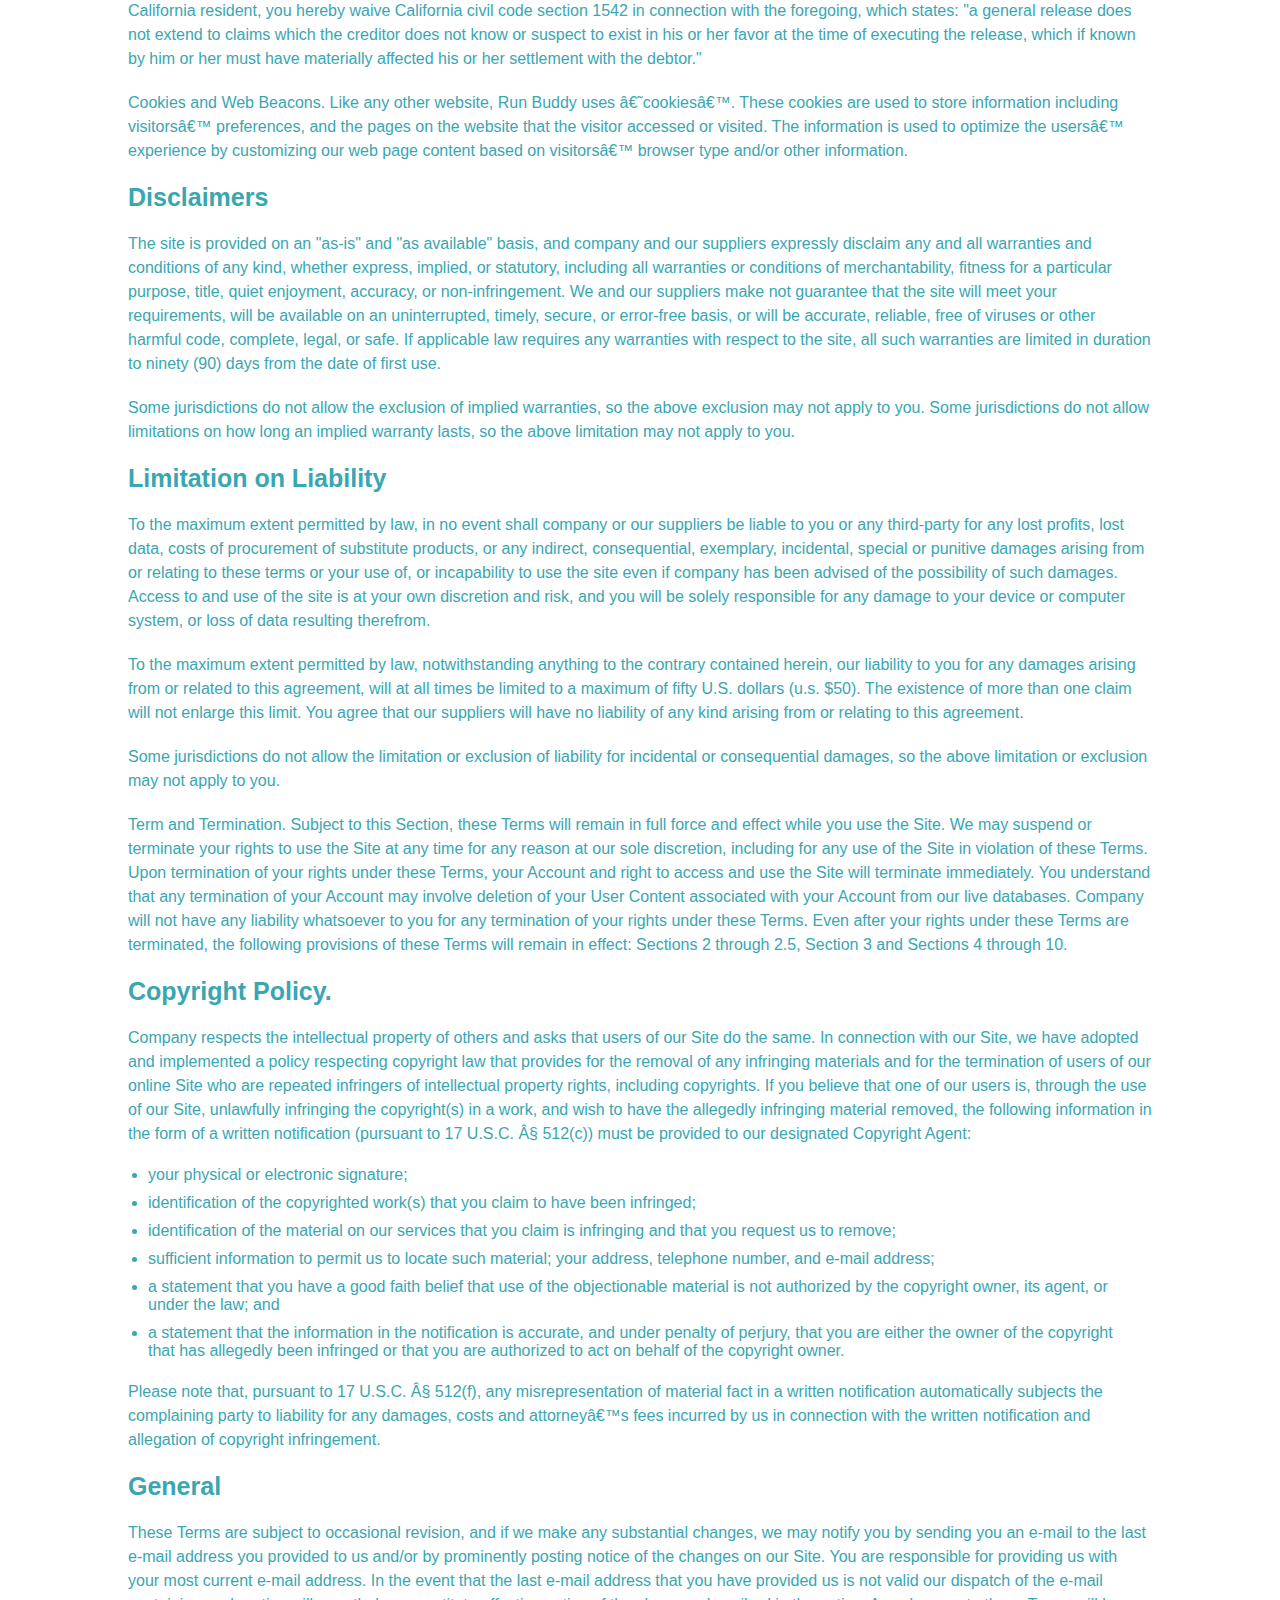
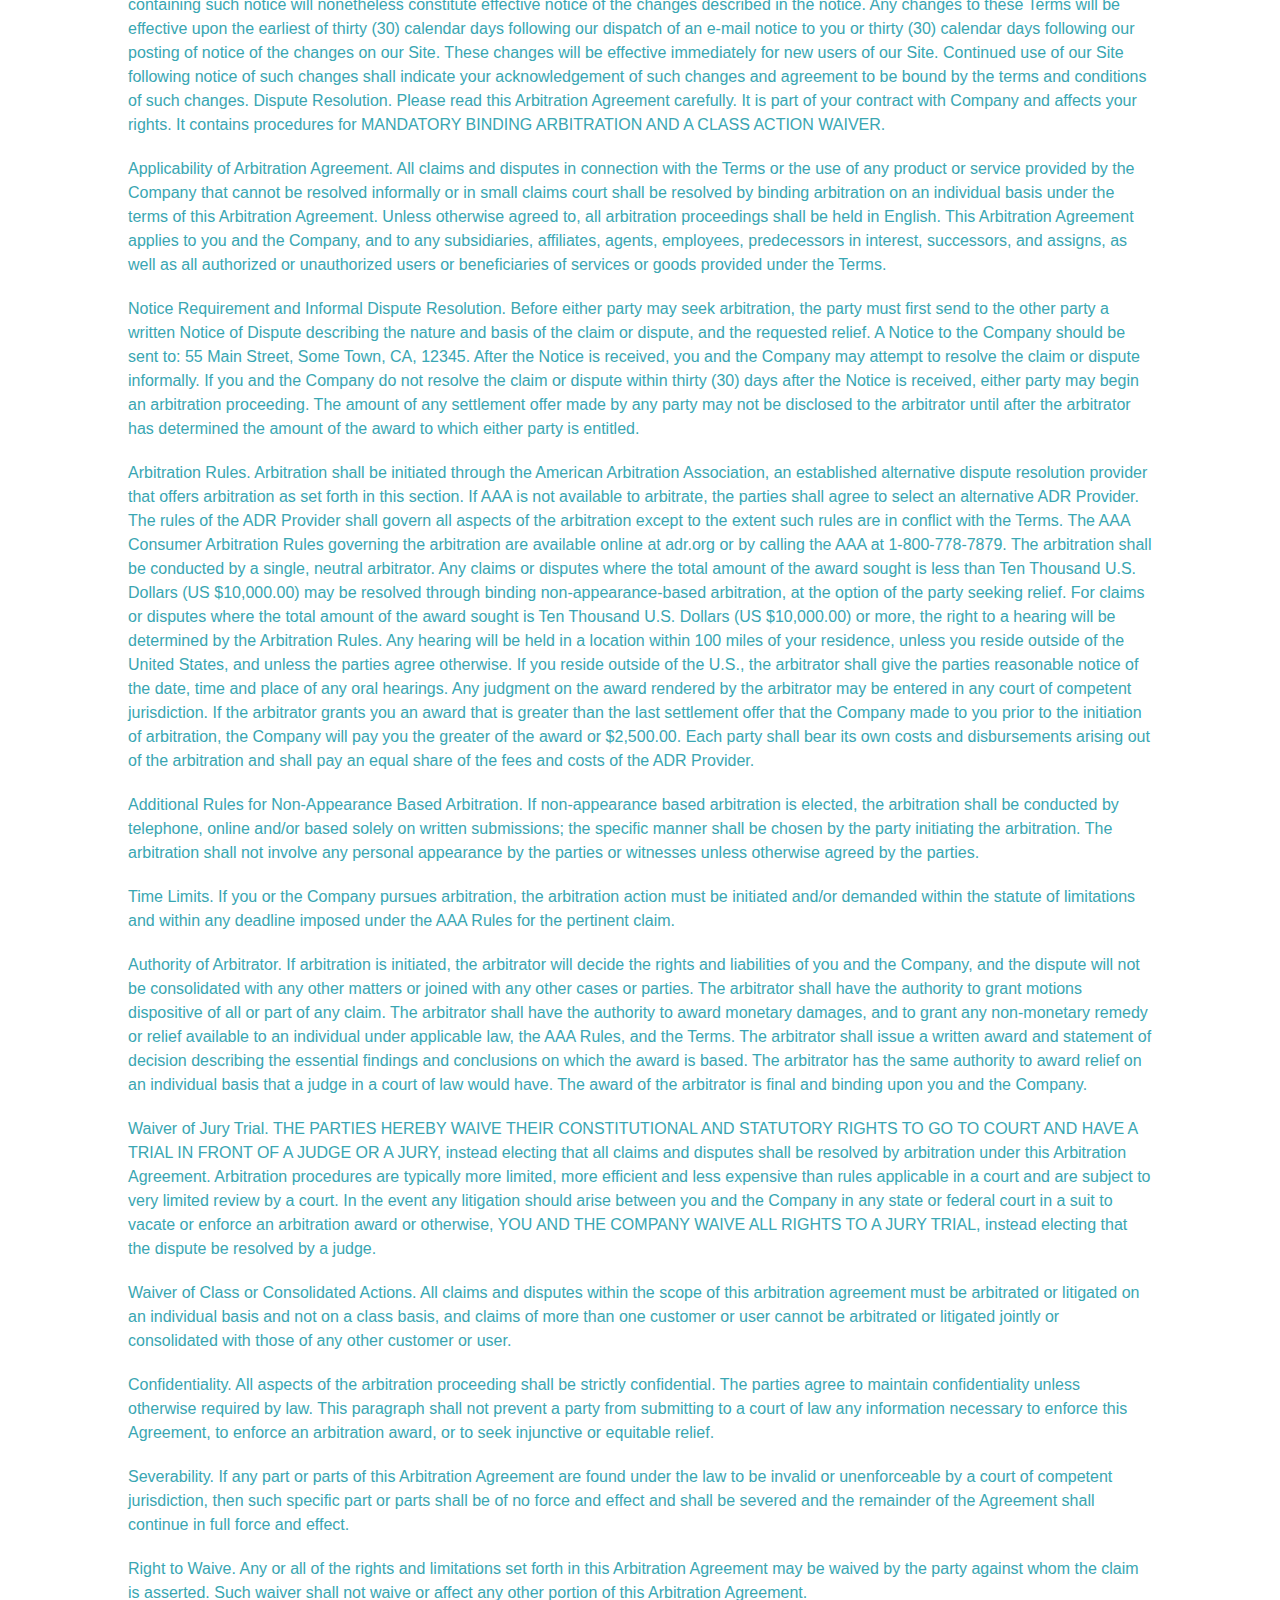
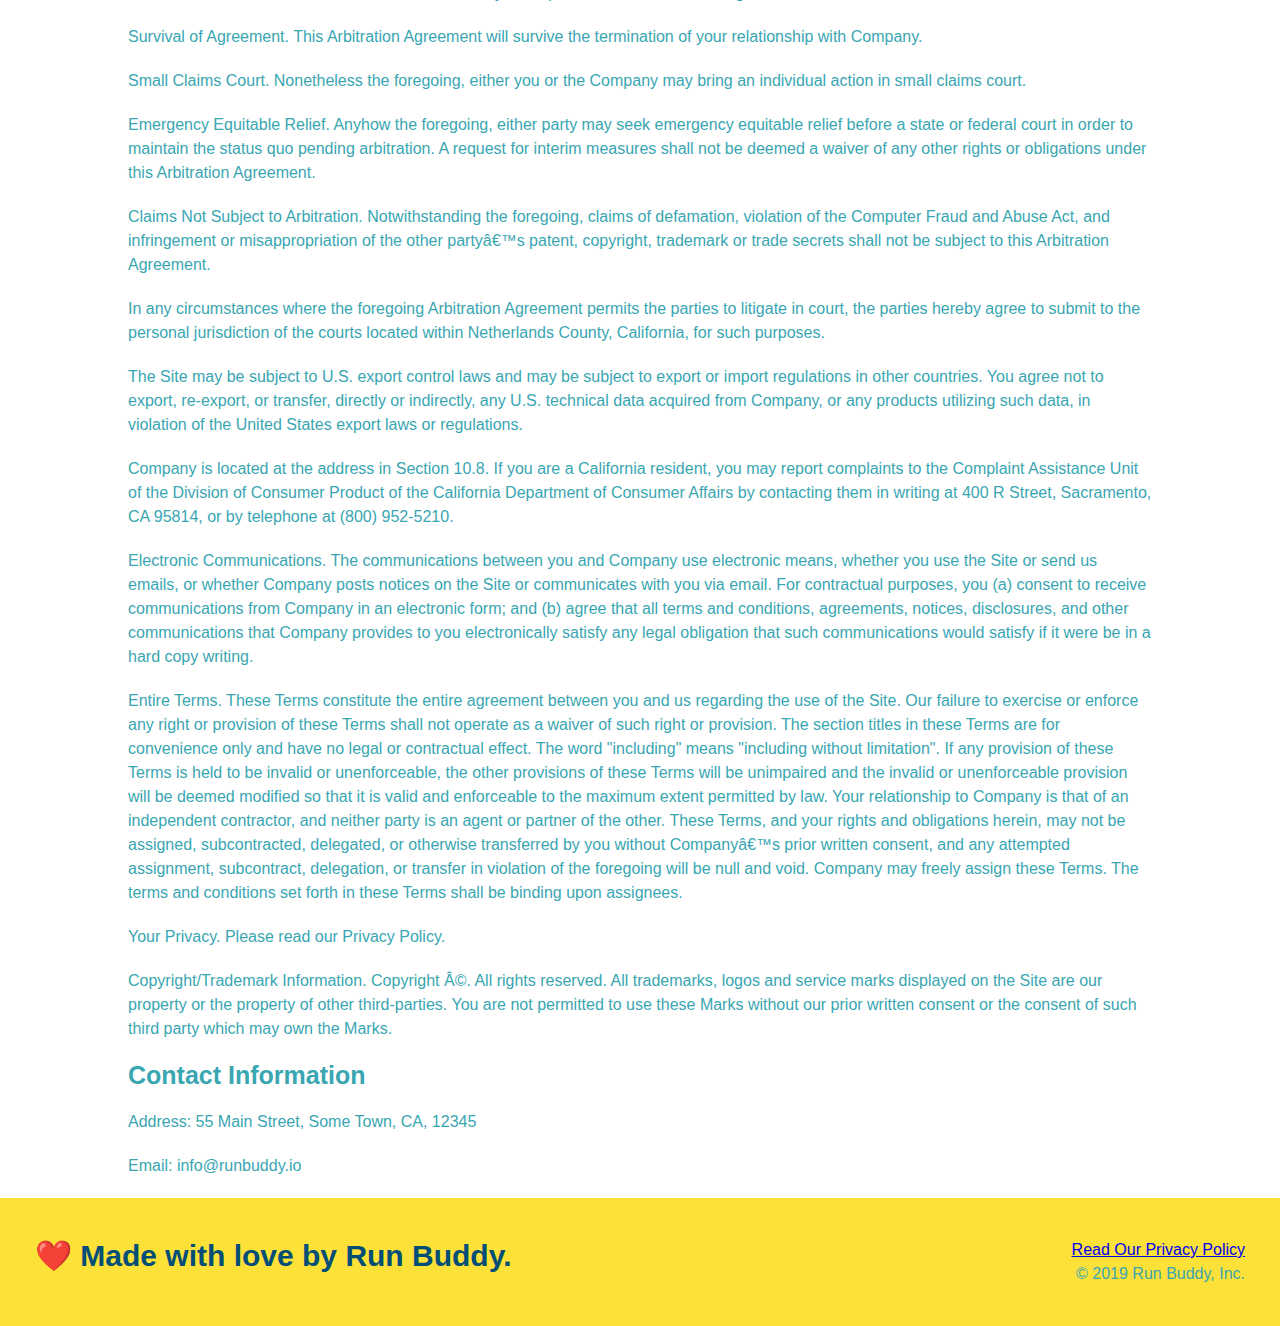
==== commit 8779d51b: "added media queries" ====
--- a/privacy-policy.html
+++ b/privacy-policy.html
@@ -5,6 +5,7 @@
     <title>Privacy Policy-Run Buddy</title>
     <link rel="stylesheet" href="./assets/css/style.css"/>
     <link rel="stylesheet" href="./assets/css/secondary-styles.css">
+    <meta name="viewport" content="width=device-width, initial-scale=1.0" />
   </head>
   <body>
       <header>
--- a/assets/css/style.css
+++ b/assets/css/style.css
@@ -13,14 +13,16 @@
 header {
     padding: 20px 35px;
     background-color: #39a6b2;
+    display: flex;
+    justify-content: space-between;
+    flex-wrap: wrap;
 }
 
 header h1 {
     font-weight: bold;
+    margin: 0;
     font-size: 36px;
     color: #fce138;
-    margin: o;
-    display: inline;
 }
 
 header a {
@@ -29,8 +31,11 @@
 }
 
 header nav {
-    float: right;
-    margin: 7px o;
+    display: flex;
+    flex-wrap: wrap;
+    justify-content: space-between;
+    align-items: center;
+    list-style: none;
 }
 
 header nav ul li {
@@ -38,26 +43,27 @@
 }
 
 header nav ul li a {
-    margin: 0 30px;
+    margin: 10px 15px;
     font-weight: lighter;
-    font-size: 22px;
+    font-size: 1.55vw;  
 }
 
 footer {
     background: #fce138;
     width: 100%;
     padding: 40px 35px;
+    display: flex;
+    justify-content: space-between;
+    flex-wrap: wrap;
 }
 
 footer h2 {
-    display: inline;
     color: #024e76;
     font-size: 30px;
     margin: 0;
 }
 
 footer div {
-    float: right;
     line-height: 1.5;
     text-align: right;
 }
@@ -73,22 +79,37 @@
 /*Hero Style Start*/
 .hero {
     background-image: url("../images/hero-bg.jpg");
-    height:600px;
     background-size: cover;
     background-position: center;
-    position: relative;
+    display: flex;
+    justify-content: center;
+    flex-wrap: wrap;
+    align-items: flex-start;
 }
 
 .hero-form {
     border: 3px solid #024e76;
     background-color: #fce138;
     padding: 20px;
-    width: 500px;
-    color: #024e76;
-    position: absolute;
-    bottom:120px;
-    right:140px;
-}
+    color: #024e76;
+    width: 40%;
+    margin: 3.5%;
+}
+
+.hero-cta {
+    width: 35%;
+    text-align: right;
+    margin: 3.5%;
+    color: #fff;
+    font-size: 18px;
+    line-height: 1.2;
+  }
+
+  .hero-cta h2 {
+    font-style: italic;
+    font-size: 55px;
+    color: #fce138;
+  }
 
 .hero-form h3 {
     font-size: 24pt;
@@ -123,9 +144,6 @@
 /*Hero Style End*/
 
 /*What we do section*/
-.intro {
-    text-align: center;
-}
 
 .intro p {
     line-height: 1.7;
@@ -133,22 +151,23 @@
     width: 80%;
     font-size: 20px;
     margin: 0 auto;
+    text-align: center;
 }
 
 /*what you do section*/
 .steps {
-    text-align: center;
     background: #fce138;
 }
 
 /*identical stylings used throughout all of the page sections*/
 .section-title {
-    font-size: 55px;
-    color: #024e76;
-    margin-bottom: 35px;
-    padding: 0 100px 20px 100px;
-    display: inline-block;
+    font-size: 48px;
+    color: #024e76;
     border-bottom: 3px solid;
+    padding-bottom: 20px;
+    text-align: center;
+    margin: 0 auto 35px auto;
+    width: 50%;
 }
 
 .primary-border {
@@ -160,55 +179,79 @@
 }
 /*end identical stylings used throughout all of the page sections*/
 
-.steps div {
-    margin-bottom: 80px;
-}
-
-.steps img {
-    width: 15%;
-    margin: 10px 0;
-}
-
-.steps h3 {
+.step h3 {
     color: #024e76;
     font-size: 46px;
-    margin-top: 10px;
-}
-
-.steps p {
+    flex: 1 30%;
+}
+
+.step-info {
+    flex: 2 70%;
+    display: flex;
+    flex-wrap: wrap;
+    align-items: center;
+}
+
+.step-img {
+    flex: 1 12%;
+    margin-right: 20px;
+  }
+
+.step-img img {
+    max-width: 100%;
+  }
+
+.step-text {
+    flex: 12;
+  }
+
+.step-text p {
     color:#39a6b2;
-    font-size: 23px;
-}
-
-.steps span {
-    font-size: 38px;
+    font-size: 18px;
+}
+
+.step-text h4 {
+    font-size: 26px;
+    line-height: 1.5;
+    color:#024e76;
+}
+
+.step {
+    margin: 50px auto;
+    padding-bottom: 50px;
+    width: 80%;
+    border-bottom: 1px solid #39a6b2;
+    display: flex;
+    flex-wrap: wrap;
+    align-items: center;
+    justify-content: space-between;
 }
 
 /*Adding style to the trainer section*/
 .trainers {
-    text-align: center;
-    overflow: auto;
+    width: 100%;
+    margin: 0 auto;
+    display: flex;
+    flex-wrap: wrap;
+    justify-content: space-around;
 }
 
 .trainer {
-    width: 900px;
-    margin: 0 auto 30px auto;
+    margin: 20px;
     background: #024e76;
     color:#fce138;
+    flex: 1;
+}
+
+.trainer img {
+    width: 100%;
     overflow: auto;
 }
 
-.trainer img {
-    width: 35%;
-    float: left;
+.trainer-bio {
+    padding: 25px;
     overflow: auto;
-}
-
-.trainer-bio {
-    padding: 35px;
-    float: left;
-    width: 65%;
-    overflow: auto;
+    line-height: 1.3;
 }
 
 .text-left {
@@ -219,43 +262,49 @@
     text-align: right;
 }
 
+.flex-row {
+    display: flex;
+}
+
 .trainer-bio h3 {
-    font-size: 32px;
-    margin-bottom:8px;
+    font-size: 28px;
 }
 
 .trainer-bio h4 {
     font-weight: lighter;
-    font-size: 26px;
-    margin-bottom: 25px;
+    font-size: 22px;
+    margin-bottom: 15px;
 }
 
 .trainer-bio p {
     font-size: 17px;
-    line-height: 1.3;
 }
 
 /*Styling the reach out section*/
 .contact {
-    text-align: center;
-    background-color: #024e76
+    background-color: #024e76;
 }
 
 .contact h2 {
     color: #fce138;
 }
 
+.contact-info {
+    display: flex;
+    justify-content: space-between;
+    flex-wrap: wrap;
+}
+
+.contact-info > * {
+    flex: 1;
+    margin: 15px;
+}
+
 .contact-info iframe {
-    width: 400px;
     height: 400px;
 }
 
 .contact-info div {
-    width: 410px;
-    display: inline-block;
-    vertical-align: top;
-    text-align: left;
-    margin: 30px 0 0 60px;
     color: white;
   }
 
@@ -267,12 +316,48 @@
 .contact-info p, .contact-info address {
     margin: 20px 0;
     line-height: 1.5;
-    font-size: 20px;
+    font-size: 16px;
     font-style: normal;
 }
 
+.contact-form input, .contact-form textarea {
+    border: 1px solid #024e76;
+    display: block;
+    padding: 7px 15px;
+    font-size: 16px;
+    color:#024e76;
+    width: 100%;
+    margin-bottom: 15px;
+    margin-top: 5px;
+}
+
+.contact-form button {
+    width: 100%;
+    border: none;
+    background: #fce138;
+    color: #024e76;
+    text-align: center;
+    padding: 15px 0;
+    font-size: 16px;
+}
+
 .contact-info a {
     color: #fce138;
 }
 
-/*reach out section styling ends*/+/* MEDIA QUERY FOR SMALLER DESKTOP SCREENS AND SMALLER */
+@media screen and (max-width: 980px) {
+    
+}
+  
+
+/* MEDIA QUERY FOR TABLETS AND SMALLER */
+  @media screen and (max-width: 768px) {
+
+  }
+  
+
+/* MEDIA QUERY FOR MOBILE PHONES AND SMALLER */
+  @media screen and (max-width: 575px) {
+
+  }